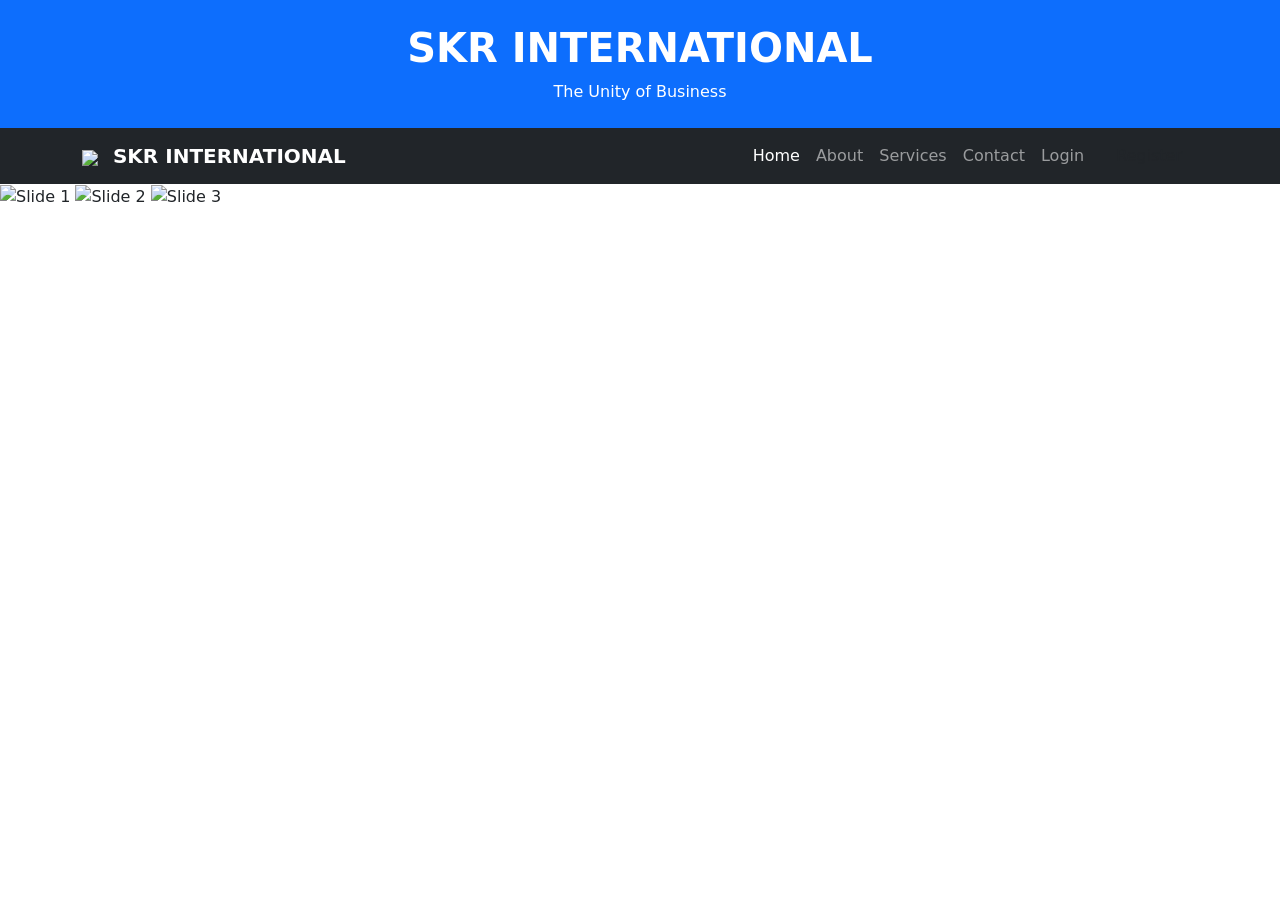
==== index.html @ 0c284d7d "Update index.html" ====
<!DOCTYPE html>
<html lang="en">

<head>
<meta charset="UTF-8">
<meta name="viewport" content="width=device-width, initial-scale=1.0">

<title>SKR INTERNATIONAL | The Unity of Business</title>

<link rel="stylesheet" href="style.css">

<link href="https://cdn.jsdelivr.net/npm/bootstrap@5.3.7/dist/css/bootstrap.min.css" rel="stylesheet">
</head>

<body>

<!-- Header -->
<header class="bg-primary text-white text-center py-4">
<div class="container">
<h1 class="fw-bold">SKR INTERNATIONAL</h1>
<p class="mb-0">The Unity of Business</p>
</div>
</header>

<!-- Navbar -->
<nav class="navbar navbar-expand-lg navbar-dark bg-dark sticky-top">
<div class="container">

<a class="navbar-brand fw-bold" href="index.html">
<img src="images/logo.png" width="45" class="me-2">
SKR INTERNATIONAL
</a>

<button class="navbar-toggler" type="button" data-bs-toggle="collapse" data-bs-target="#navbarMenu">
<span class="navbar-toggler-icon"></span>
</button>

<div class="collapse navbar-collapse" id="navbarMenu">

<ul class="navbar-nav ms-auto">

<li class="nav-item">
<a class="nav-link active" href="index.html">Home</a>
</li>

<li class="nav-item">
<a class="nav-link" href="about.html">About</a>
</li>

<li class="nav-item">
<a class="nav-link" href="services.html">Services</a>
</li>

<li class="nav-item">
<a class="nav-link" href="contact.html">Contact</a>
</li>

<li class="nav-item">
<a class="nav-link" href="login.html">Login</a>
</li>

<li class="nav-item">
<a class="nav-link btn btn-warning text-dark ms-2 px-3" href="register.html">
Register
</a>
</li>

</ul>

</div>
</div>
</nav>

<!-- Slider -->
<section class="slider">

<img src="images/slide1.jpg" class="slide active" alt="Slide 1">

<img src="images/slide2.jpg" class="slide" alt="Slide 2">

<img src="images/slide3.jpg" class="slide" alt="Slide 3">

</section>

<!-- Hero -->
<section class="hero">

<div class="container text-center text-white">

<h1 class="display-4 fw-bold">
Welcome to SKR INTERNATIONAL
</h1>

<p class="lead mt-3">
Building Trust • Creating Opportunities • Connecting Businesses Worldwide
</p>

<div
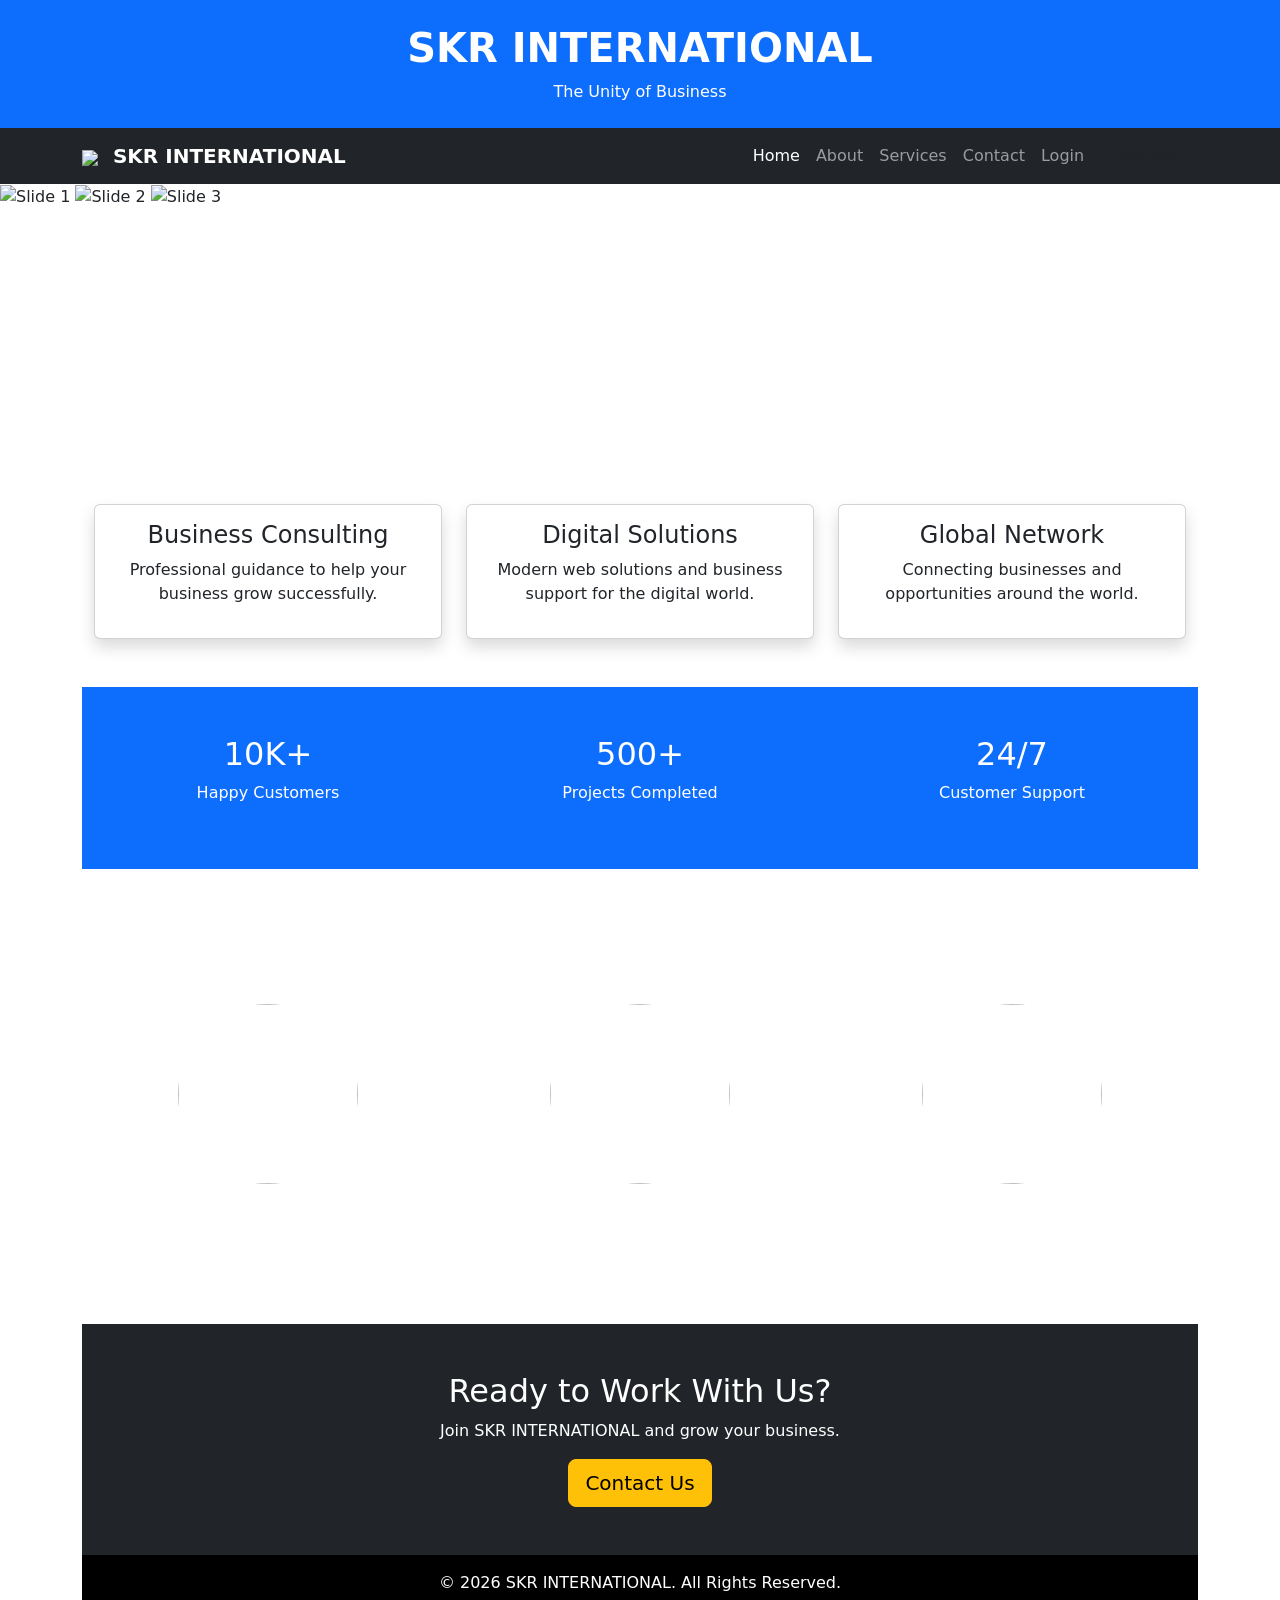
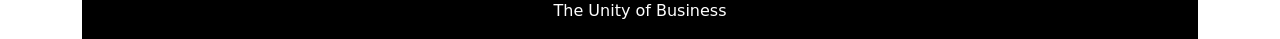
==== commit 6afab975: "Update index.html" ====
--- a/index.html
+++ b/index.html
@@ -96,3 +96,139 @@
 </p>
 
 <div
+<!-- Services -->
+<section class="container py-5">
+
+<div class="text-center mb-5">
+<h2 class="fw-bold">Our Services</h2>
+<p>Professional solutions for individuals and businesses.</p>
+</div>
+
+<div class="row g-4">
+
+<div class="col-md-4">
+<div class="card shadow h-100">
+<div class="card-body text-center">
+<h4>Business Consulting</h4>
+<p>Professional guidance to help your business grow successfully.</p>
+</div>
+</div>
+</div>
+
+<div class="col-md-4">
+<div class="card shadow h-100">
+<div class="card-body text-center">
+<h4>Digital Solutions</h4>
+<p>Modern web solutions and business support for the digital world.</p>
+</div>
+</div>
+</div>
+
+<div class="col-md-4">
+<div class="card shadow h-100">
+<div class="card-body text-center">
+<h4>Global Network</h4>
+<p>Connecting businesses and opportunities around the world.</p>
+</div>
+</div>
+</div>
+
+</div>
+
+</section>
+
+<!-- Statistics -->
+<section class="bg-primary text-white py-5">
+
+<div class="container">
+
+<div class="row text-center">
+
+<div class="col-md-4">
+<h2>10K+</h2>
+<p>Happy Customers</p>
+</div>
+
+<div class="col-md-4">
+<h2>500+</h2>
+<p>Projects Completed</p>
+</div>
+
+<div class="col-md-4">
+<h2>24/7</h2>
+<p>Customer Support</p>
+</div>
+
+</div>
+
+</div>
+
+</section>
+
+<!-- Team -->
+<section class="container py-5">
+
+<div class="text-center mb-5">
+<h2 class="fw-bold">Our Team</h2>
+</div>
+
+<div class="row g-4">
+
+<div class="col-md-4 text-center">
+<img src="images/team1.jpg" class="img-fluid rounded-circle mb-3" style="width:180px;height:180px;object-fit:cover;">
+<h4>Team Member 1</h4>
+<p>Management</p>
+</div>
+
+<div class="col-md-4 text-center">
+<img src="images/team2.jpg" class="img-fluid rounded-circle mb-3" style="width:180px;height:180px;object-fit:cover;">
+<h4>Team Member 2</h4>
+<p>Marketing</p>
+</div>
+
+<div class="col-md-4 text-center">
+<img src="images/team3.jpg" class="img-fluid rounded-circle mb-3" style="width:180px;height:180px;object-fit:cover;">
+<h4>Team Member 3</h4>
+<p>Support</p>
+</div>
+
+</div>
+
+</section>
+
+<!-- Contact CTA -->
+<section class="bg-dark text-white text-center py-5">
+
+<div class="container">
+
+<h2>Ready to Work With Us?</h2>
+
+<p>Join SKR INTERNATIONAL and grow your business.</p>
+
+<a href="contact.html" class="btn btn-warning btn-lg">
+Contact Us
+</a>
+
+</div>
+
+</section>
+
+<!-- Footer -->
+<footer class="bg-black text-white text-center py-3">
+
+<p class="mb-1">
+© 2026 SKR INTERNATIONAL. All Rights Reserved.
+</p>
+
+<p class="mb-0">
+The Unity of Business
+</p>
+
+</footer>
+
+<script src="https://cdn.jsdelivr.net/npm/bootstrap@5.3.7/dist/js/bootstrap.bundle.min.js"></script>
+
+<script src="script.js"></script>
+
+</body>
+</html>
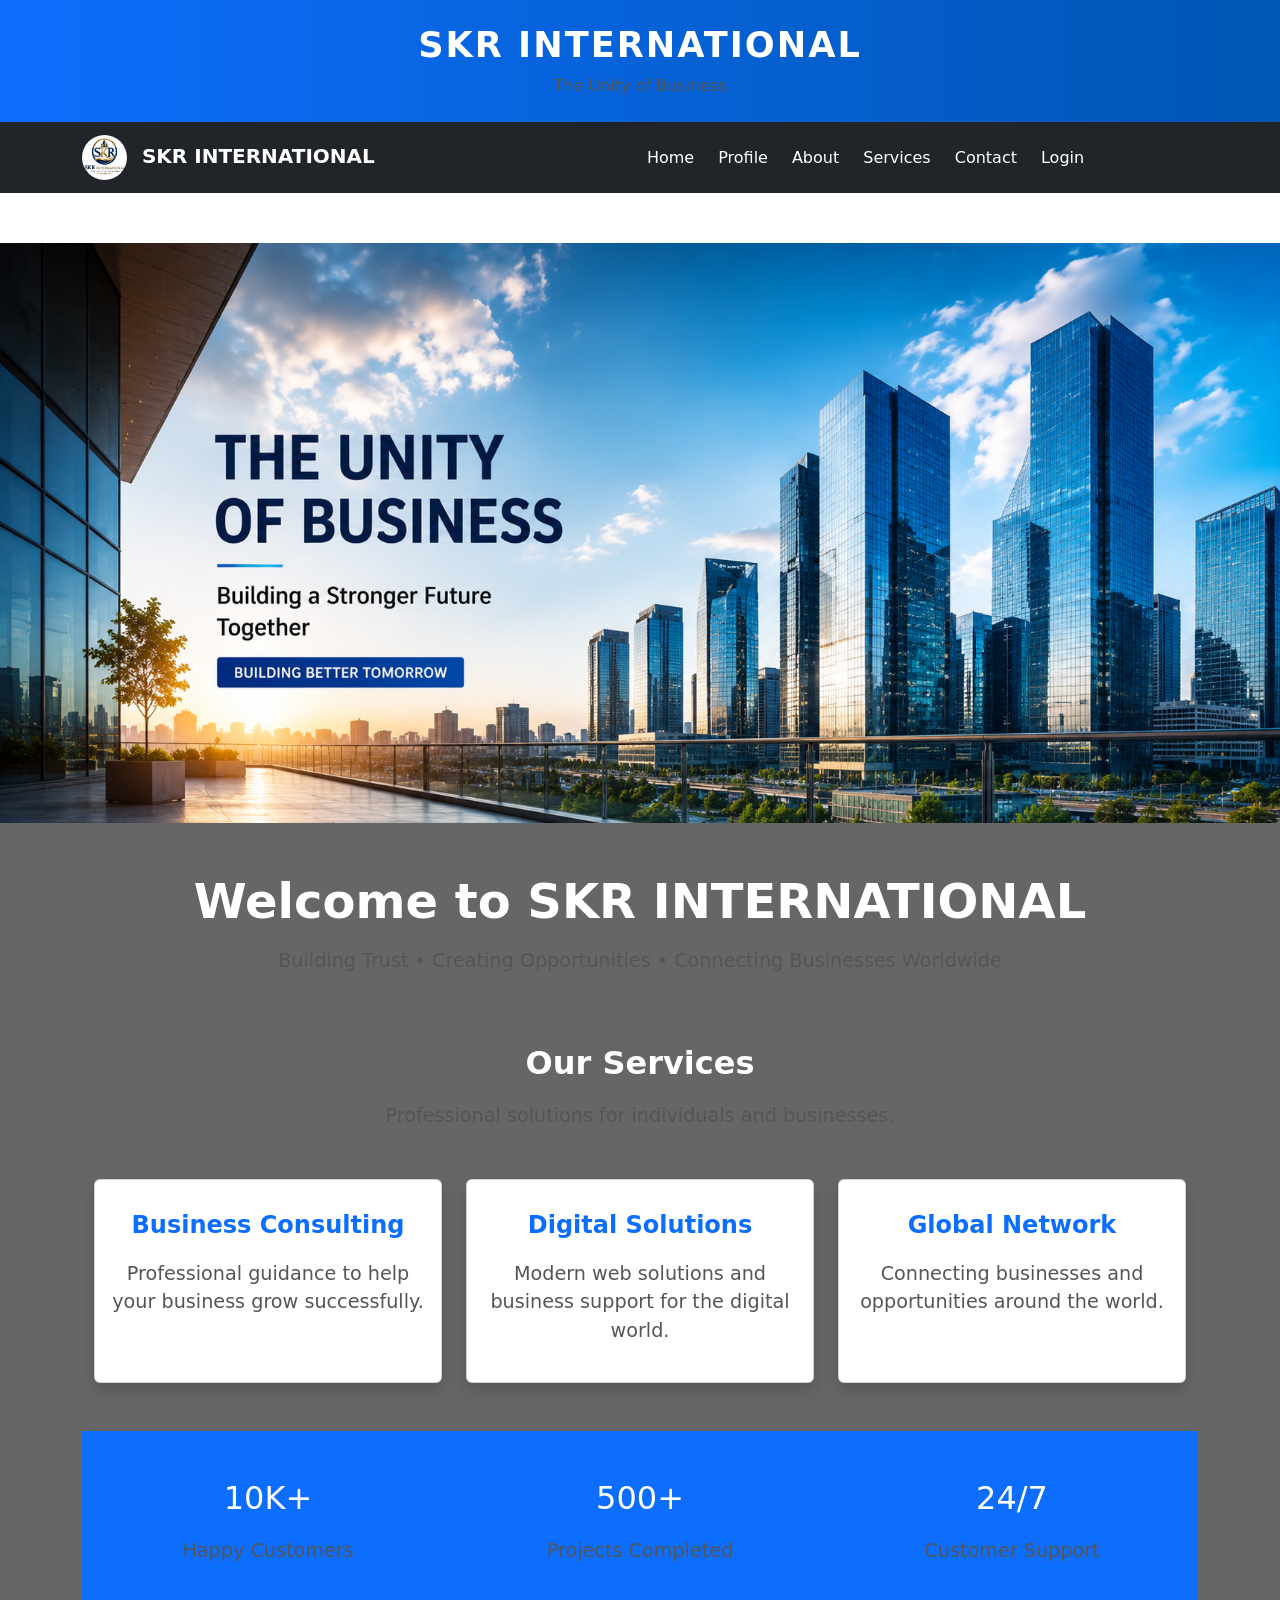
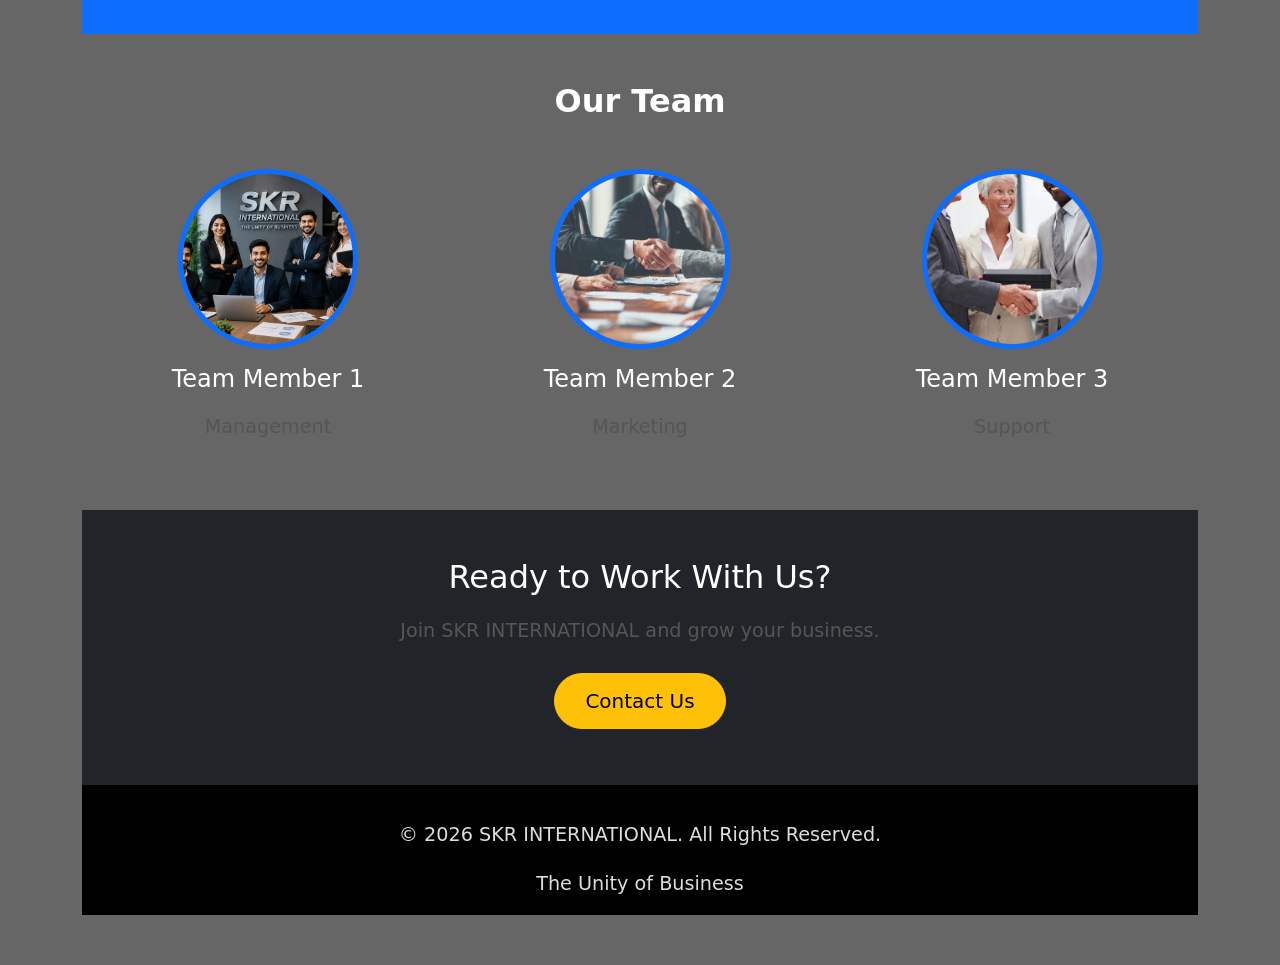
==== commit c1be3d43: "Add Profile link to navigation menu" ====
--- a/index.html
+++ b/index.html
@@ -42,7 +42,8 @@
 <li class="nav-item">
 <a class="nav-link active" href="index.html">Home</a>
 </li>
-
+<li class="nav-item">
+  <a class="nav-link" href="profile.html">Profile</a>
 <li class="nav-item">
 <a class="nav-link" href="about.html">About</a>
 </li>
--- a/style.css
+++ b/style.css
@@ -0,0 +1,380 @@
+/* ==========================================
+   SKR INTERNATIONAL V4
+   style.css - Part 1
+========================================== */
+
+*{
+    margin:0;
+    padding:0;
+    box-sizing:border-box;
+}
+
+html{
+    scroll-behavior:smooth;
+}
+
+body{
+    font-family:Arial, Helvetica, sans-serif;
+    background:#f8f9fa;
+    color:#333;
+    line-height:1.6;
+}
+
+/* Header */
+
+header{
+    background:linear-gradient(90deg,#0d6efd,#0056b3);
+}
+
+header h1{
+    font-size:2.2rem;
+    font-weight:700;
+    letter-spacing:2px;
+}
+
+header p{
+    font-size:1rem;
+    margin-top:8px;
+}
+
+/* Navbar */
+
+.navbar{
+    box-shadow:0 2px 10px rgba(0,0,0,.15);
+}
+
+.navbar-brand{
+    font-weight:bold;
+    font-size:1.2rem;
+}
+
+.navbar-brand img{
+    border-radius:50%;
+}
+
+.nav-link{
+    color:#fff !important;
+    margin-left:8px;
+    transition:.3s;
+}
+
+.nav-link:hover{
+    color:#ffc107 !important;
+}
+
+/* Hero */
+
+.hero{
+    min-height:420px;
+    display:flex;
+    align-items:center;
+    justify-content:center;
+    text-align:center;
+    background:
+    linear-gradient(rgba(0,0,0,.60),rgba(0,0,0,.60)),
+    url("images/banner.jpg") center/cover no-repeat;
+}
+
+.hero h1{
+    font-size:3rem;
+    font-weight:700;
+}
+
+.hero p{
+    font-size:1.2rem;
+    margin:20px 0;
+}
+
+.hero .btn{
+    margin:8px;
+    padding:12px 30px;
+    border-radius:50px;
+}
+
+/* Slider */
+
+.slider{
+    width:100%;
+    height:70vh;
+    position:relative;
+    overflow:hidden;
+}
+
+.slide{
+    width:100%;
+    height:70vh;
+    object-fit:cover;
+    display:none;
+}
+
+.slide.active{
+    display:block;
+    animation:fade 1s;
+}
+
+@keyframes fade{
+    from{opacity:.4;}
+    to{opacity:1;}
+}
+
+/* Section */
+
+section{
+    padding-top:50px;
+    padding-bottom:50px;
+}
+
+h2{
+    font-weight:700;
+    margin-bottom:20px;
+}
+
+p{
+    color:#555;
+}
+/* ==========================================
+   SKR INTERNATIONAL V4
+   style.css - Part 2
+========================================== */
+
+/* Cards */
+
+.card{
+    border:none;
+    border-radius:15px;
+    transition:0.3s ease;
+}
+
+.card:hover{
+    transform:translateY(-8px);
+    box-shadow:0 12px 30px rgba(0,0,0,0.15);
+}
+
+.card-body{
+    padding:30px;
+}
+
+.card h4{
+    color:#0d6efd;
+    font-weight:700;
+    margin-top:15px;
+}
+
+/* Buttons */
+
+.btn{
+    border-radius:50px;
+    padding:10px 25px;
+    transition:0.3s ease;
+}
+
+.btn-primary:hover,
+.btn-warning:hover,
+.btn-success:hover{
+    transform:scale(1.05);
+}
+
+/* Forms */
+
+form{
+    background:#fff;
+}
+
+.form-control{
+    border-radius:10px;
+    padding:12px;
+}
+
+.form-control:focus{
+    border-color:#0d6efd;
+    box-shadow:0 0 8px rgba(13,110,253,.25);
+}
+
+/* Team Images */
+
+.rounded-circle{
+    border:5px solid #0d6efd;
+    transition:0.3s;
+}
+
+.rounded-circle:hover{
+    transform:scale(1.05);
+}
+
+/* Footer */
+
+footer{
+    background:#111;
+    color:#fff;
+}
+
+footer p{
+    color:#ddd;
+    margin-bottom:5px;
+}
+
+footer a{
+    color:#ffc107;
+    text-decoration:none;
+}
+
+footer a:hover{
+    text-decoration:underline;
+}
+
+/* Contact Map */
+
+.ratio iframe{
+    border-radius:15px;
+}
+
+/* Utility */
+
+.shadow{
+    box-shadow:0 10px 25px rgba(0,0,0,.12)!important;
+}
+/* ==========================================
+   SKR INTERNATIONAL V4
+   style.css - Part 3
+========================================== */
+
+/* Smooth Animations */
+
+.fade-up{
+    animation:fadeUp 0.8s ease;
+}
+
+@keyframes fadeUp{
+    from{
+        opacity:0;
+        transform:translateY(30px);
+    }
+    to{
+        opacity:1;
+        transform:translateY(0);
+    }
+}
+
+img{
+    max-width:100%;
+    height:auto;
+    transition:0.3s ease;
+}
+
+img:hover{
+    transform:scale(1.02);
+}
+
+/* Mobile Responsive */
+
+@media (max-width:992px){
+
+.navbar-brand{
+    font-size:1rem;
+}
+
+.hero{
+    min-height:350px;
+}
+
+.hero h1{
+    font-size:2.2rem;
+}
+
+.hero p{
+    font-size:1rem;
+}
+
+.slider,
+.slide{
+    height:50vh;
+}
+
+.card{
+    margin-bottom:20px;
+}
+
+}
+
+@media (max-width:768px){
+
+header h1{
+    font-size:1.7rem;
+}
+
+header p{
+    font-size:0.9rem;
+}
+
+.hero{
+    min-height:300px;
+    padding:40px 15px;
+}
+
+.hero h1{
+    font-size:1.8rem;
+}
+
+.hero p{
+    font-size:0.95rem;
+}
+
+.hero .btn{
+    display:block;
+    width:100%;
+    margin:10px 0;
+}
+
+.slider,
+.slide{
+    height:35vh;
+}
+
+.navbar-nav{
+    text-align:center;
+}
+
+.card{
+    margin-bottom:20px;
+}
+
+section{
+    padding-top:40px;
+    padding-bottom:40px;
+}
+
+}
+
+@media (max-width:576px){
+
+header h1{
+    font-size:1.5rem;
+}
+
+.hero h1{
+    font-size:1.5rem;
+}
+
+.hero p{
+    font-size:0.9rem;
+}
+
+.slider,
+.slide{
+    height:28vh;
+}
+
+.btn{
+    width:100%;
+}
+
+.card-body{
+    padding:20px;
+}
+
+footer{
+    font-size:14px;
+}
+
+}
+/* End of style.css */
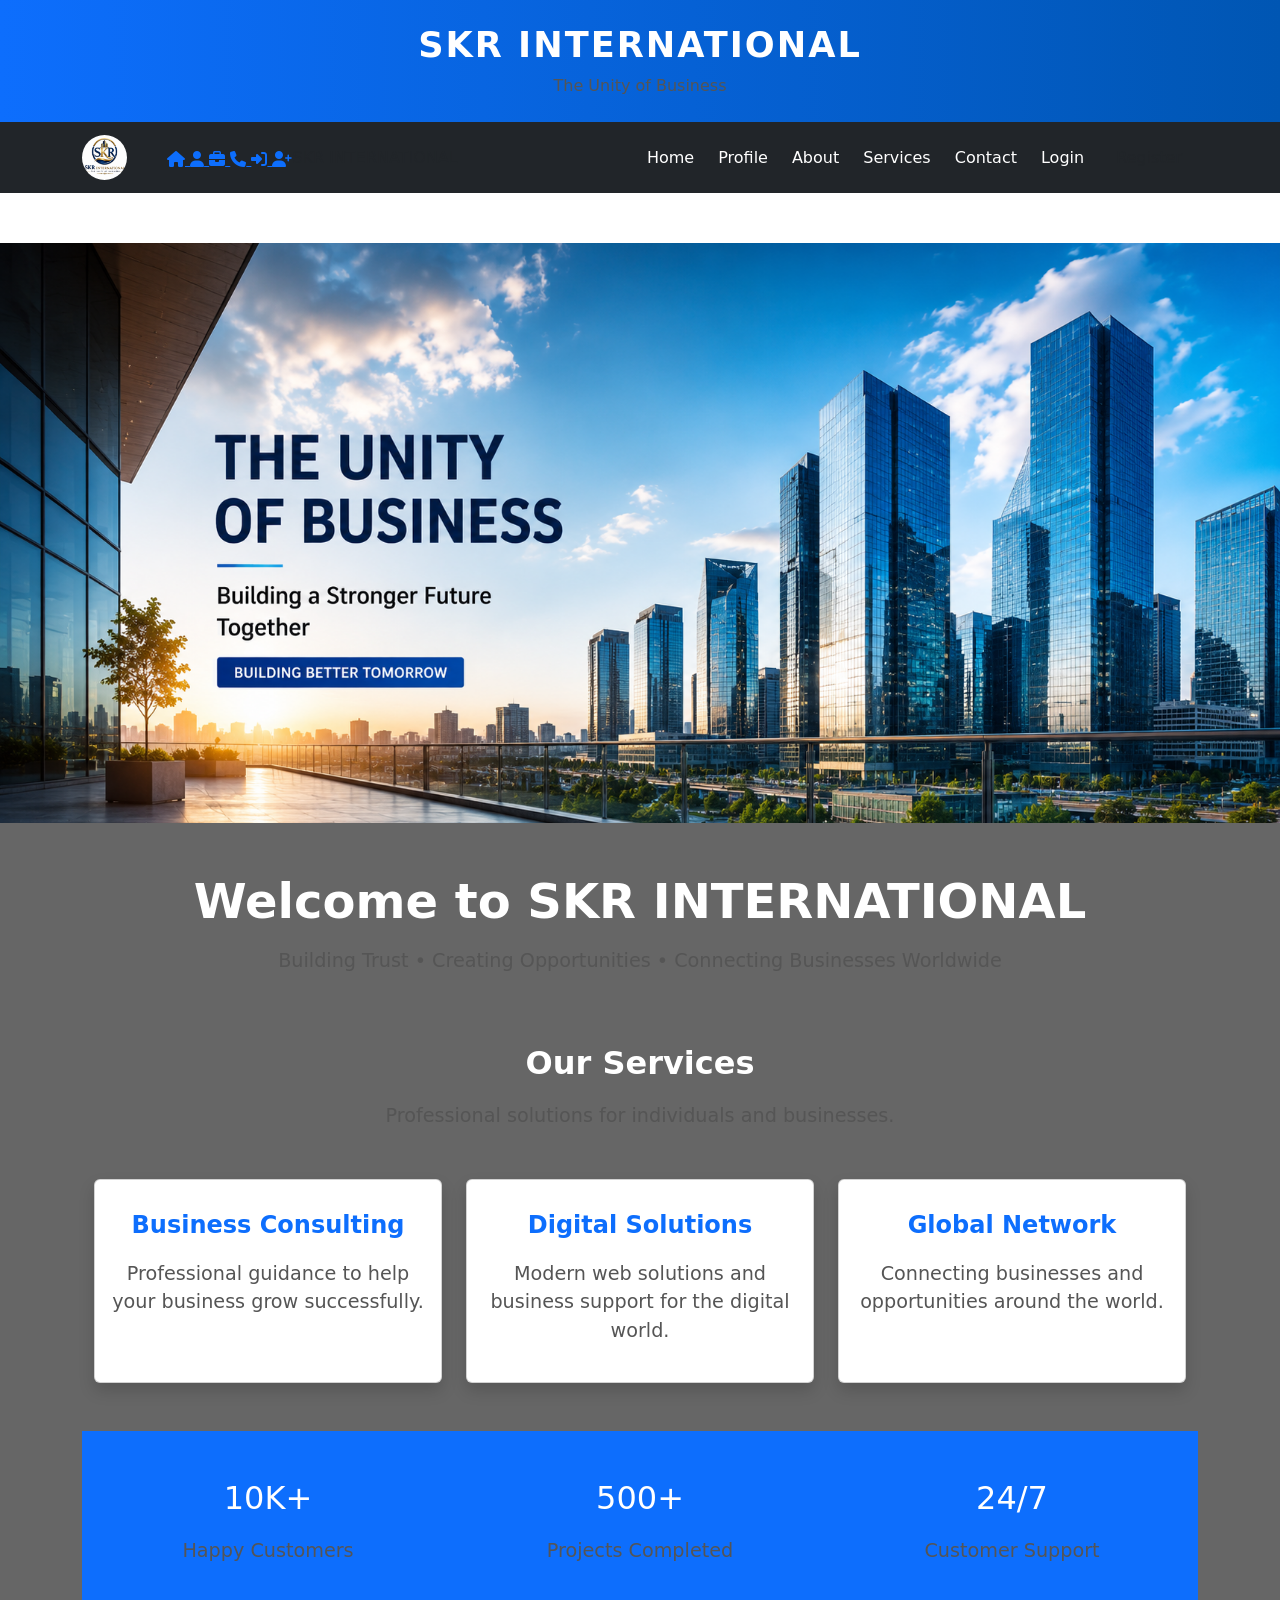
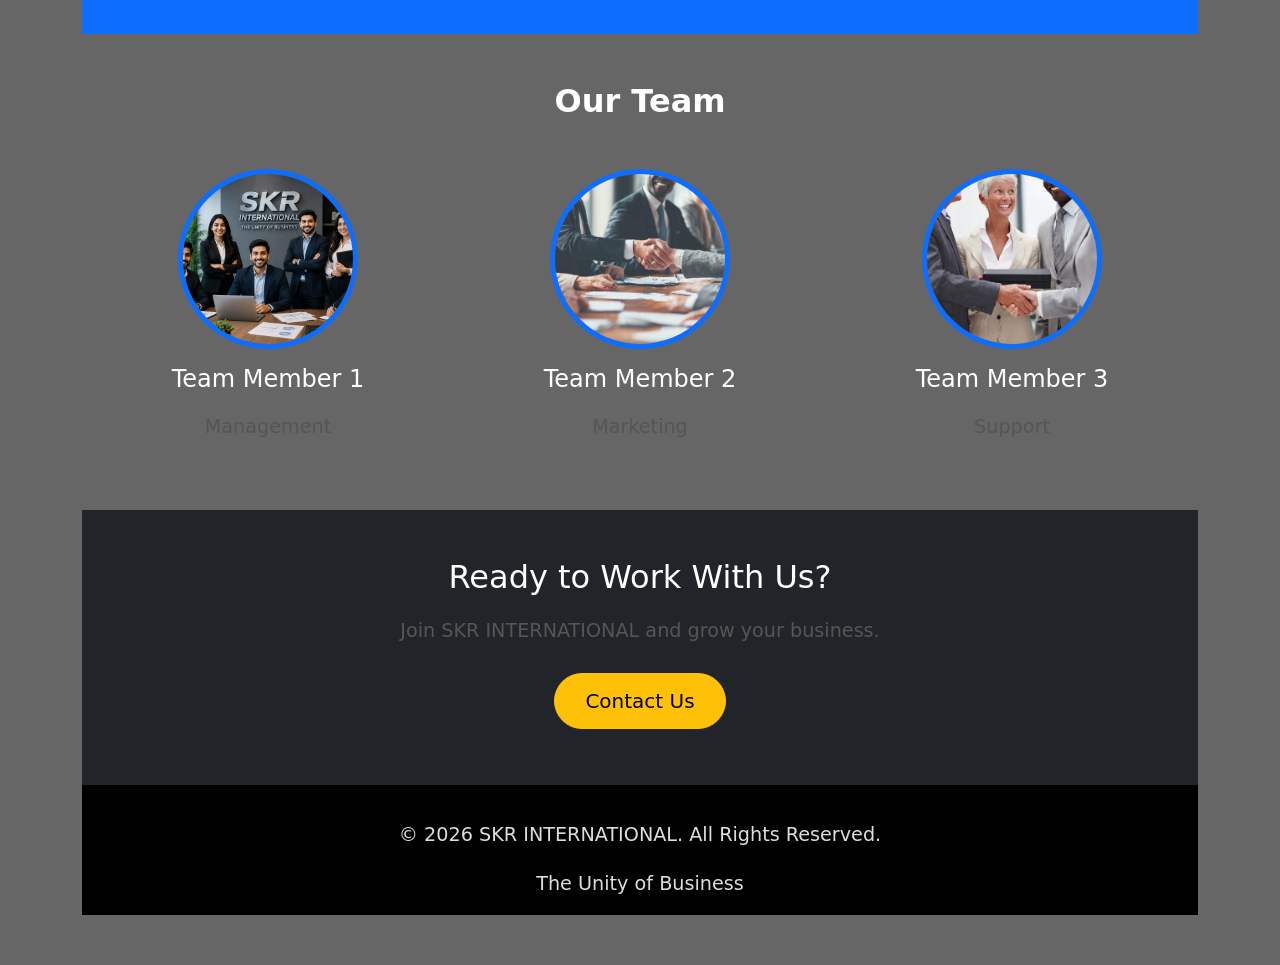
==== commit b28ab626: "Enhance navigation with Font Awesome icons Added navigation icons for Home, About, Services, Contact" ====
--- a/index.html
+++ b/index.html
@@ -6,7 +6,7 @@
 <meta name="viewport" content="width=device-width, initial-scale=1.0">
 
 <title>SKR INTERNATIONAL | The Unity of Business</title>
-
+<link rel="stylesheet" href="https://cdnjs.cloudflare.com/ajax/libs/font-awesome/6.5.2/css/all.min.css">
 <link rel="stylesheet" href="style.css">
 
 <link href="https://cdn.jsdelivr.net/npm/bootstrap@5.3.7/dist/css/bootstrap.min.css" rel="stylesheet">
@@ -28,6 +28,31 @@
 
 <a class="navbar-brand fw-bold" href="index.html">
 <img src="images/logo.png" width="45" class="me-2">
+  <nav class="icon-nav">
+    <a href="index.html" title="Home">
+        <i class="fas fa-house"></i>
+    </a>
+
+    <a href="about.html" title="About">
+        <i class="fas fa-user"></i>
+    </a>
+
+    <a href="services.html" title="Services">
+        <i class="fas fa-briefcase"></i>
+    </a>
+
+    <a href="contact.html" title="Contact">
+        <i class="fas fa-phone"></i>
+    </a>
+
+    <a href="login.html" title="Login">
+        <i class="fas fa-right-to-bracket"></i>
+    </a>
+
+    <a href="register.html" title="Register">
+        <i class="fas fa-user-plus"></i>
+    </a>
+  </nav>
 SKR INTERNATIONAL
 </a>
 
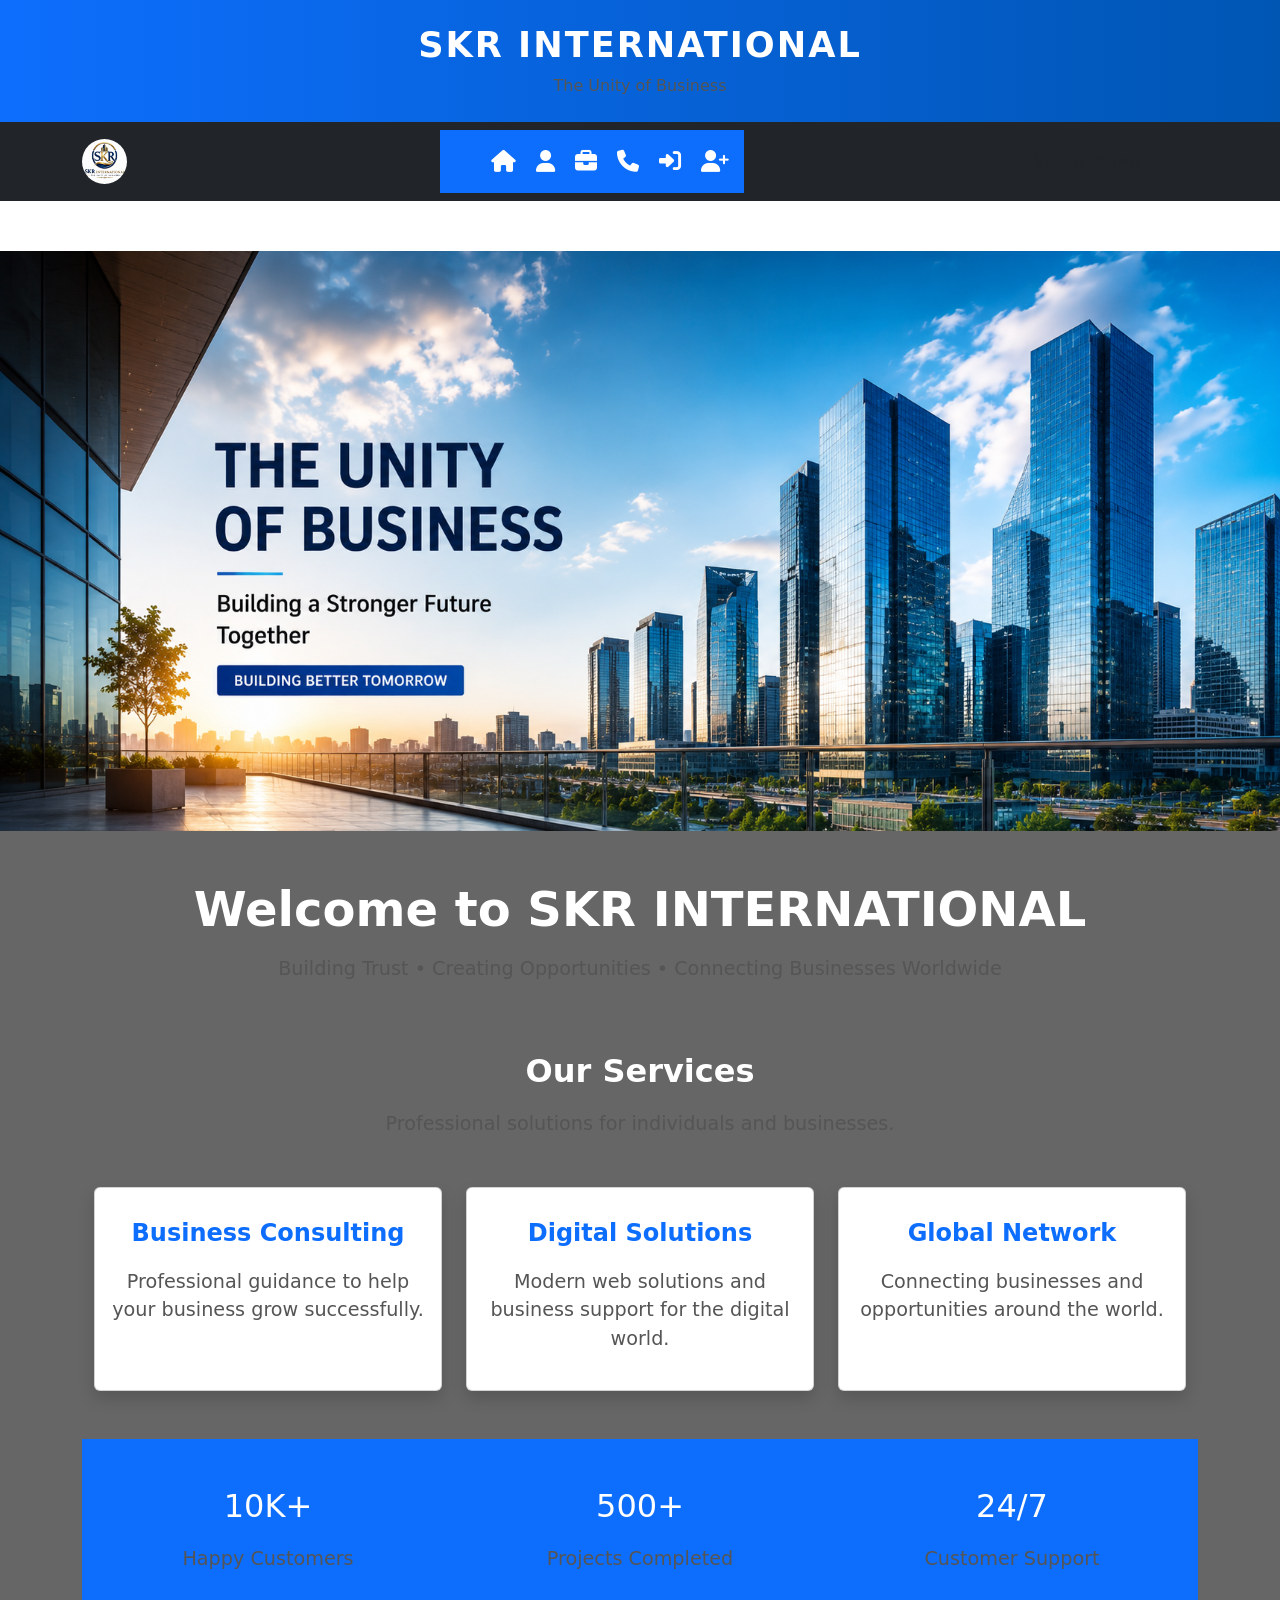
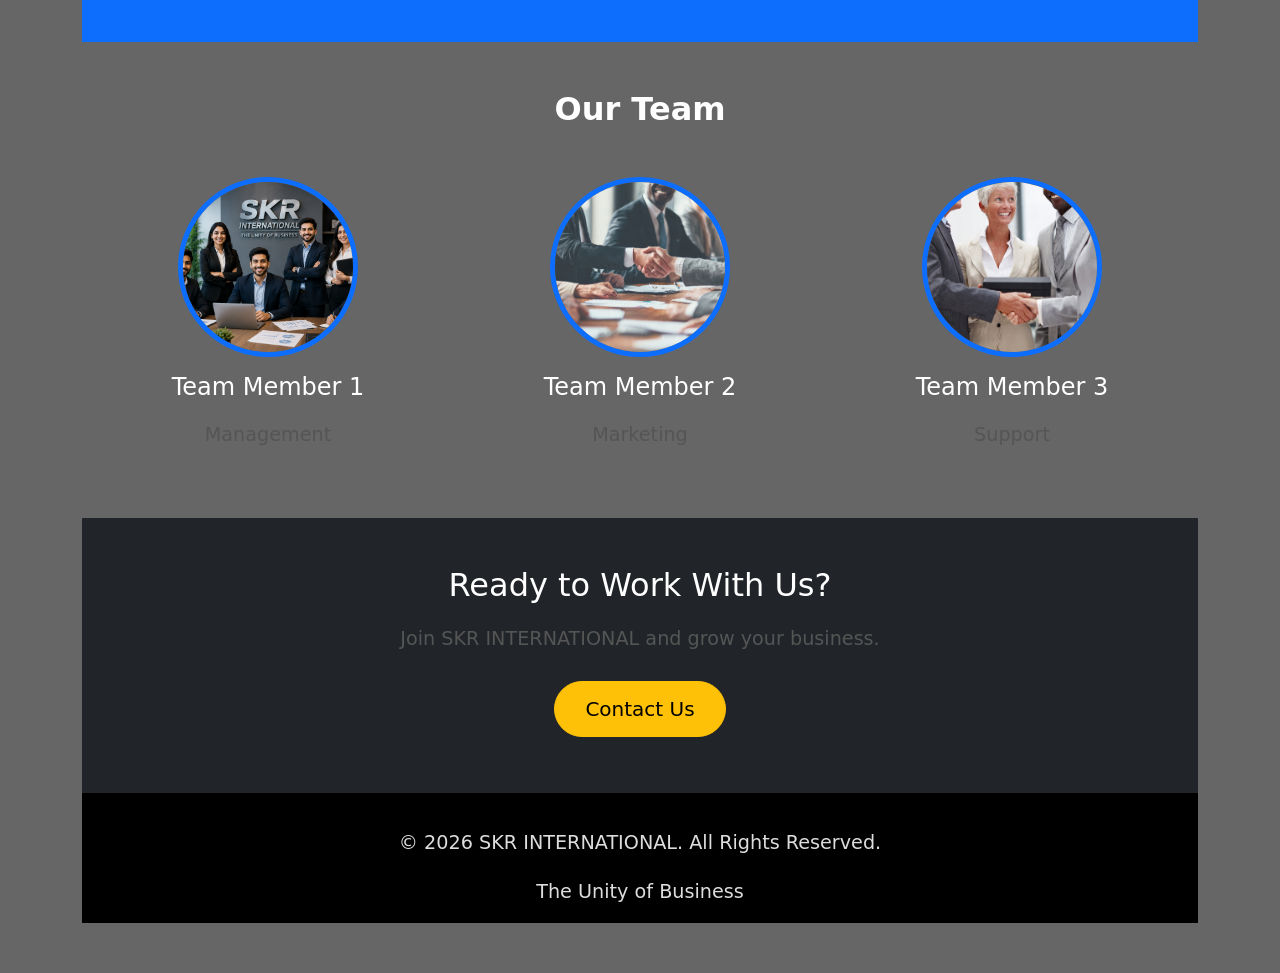
==== commit 38c50c67: "Remove navbar items from index.html Removed the navbar items from the index.html file." ====
--- a/index.html
+++ b/index.html
@@ -60,36 +60,6 @@
 <span class="navbar-toggler-icon"></span>
 </button>
 
-<div class="collapse navbar-collapse" id="navbarMenu">
-
-<ul class="navbar-nav ms-auto">
-
-<li class="nav-item">
-<a class="nav-link active" href="index.html">Home</a>
-</li>
-<li class="nav-item">
-  <a class="nav-link" href="profile.html">Profile</a>
-<li class="nav-item">
-<a class="nav-link" href="about.html">About</a>
-</li>
-
-<li class="nav-item">
-<a class="nav-link" href="services.html">Services</a>
-</li>
-
-<li class="nav-item">
-<a class="nav-link" href="contact.html">Contact</a>
-</li>
-
-<li class="nav-item">
-<a class="nav-link" href="login.html">Login</a>
-</li>
-
-<li class="nav-item">
-<a class="nav-link btn btn-warning text-dark ms-2 px-3" href="register.html">
-Register
-</a>
-</li>
 
 </ul>
 
--- a/style.css
+++ b/style.css
@@ -307,7 +307,7 @@
 }
 
 .hero{
-    min-height:300px;
+    min-height:200px;
     padding:40px 15px;
 }
 
@@ -377,4 +377,24 @@
 }
 
 }
+.icon-nav{
+    display:flex;
+    justify-content:left;
+    align-items:left;
+    gap:20px;
+    padding:15px;
+    background:#0d6efd;
+}
+
+.icon-nav a{
+    color:white;
+    font-size:22px;
+    text-decoration:none;
+    transition:0.3s;
+}
+
+.icon-nav a:hover{
+    color:#ffd700;
+    transform:scale(1.2);
+}
 /* End of style.css */
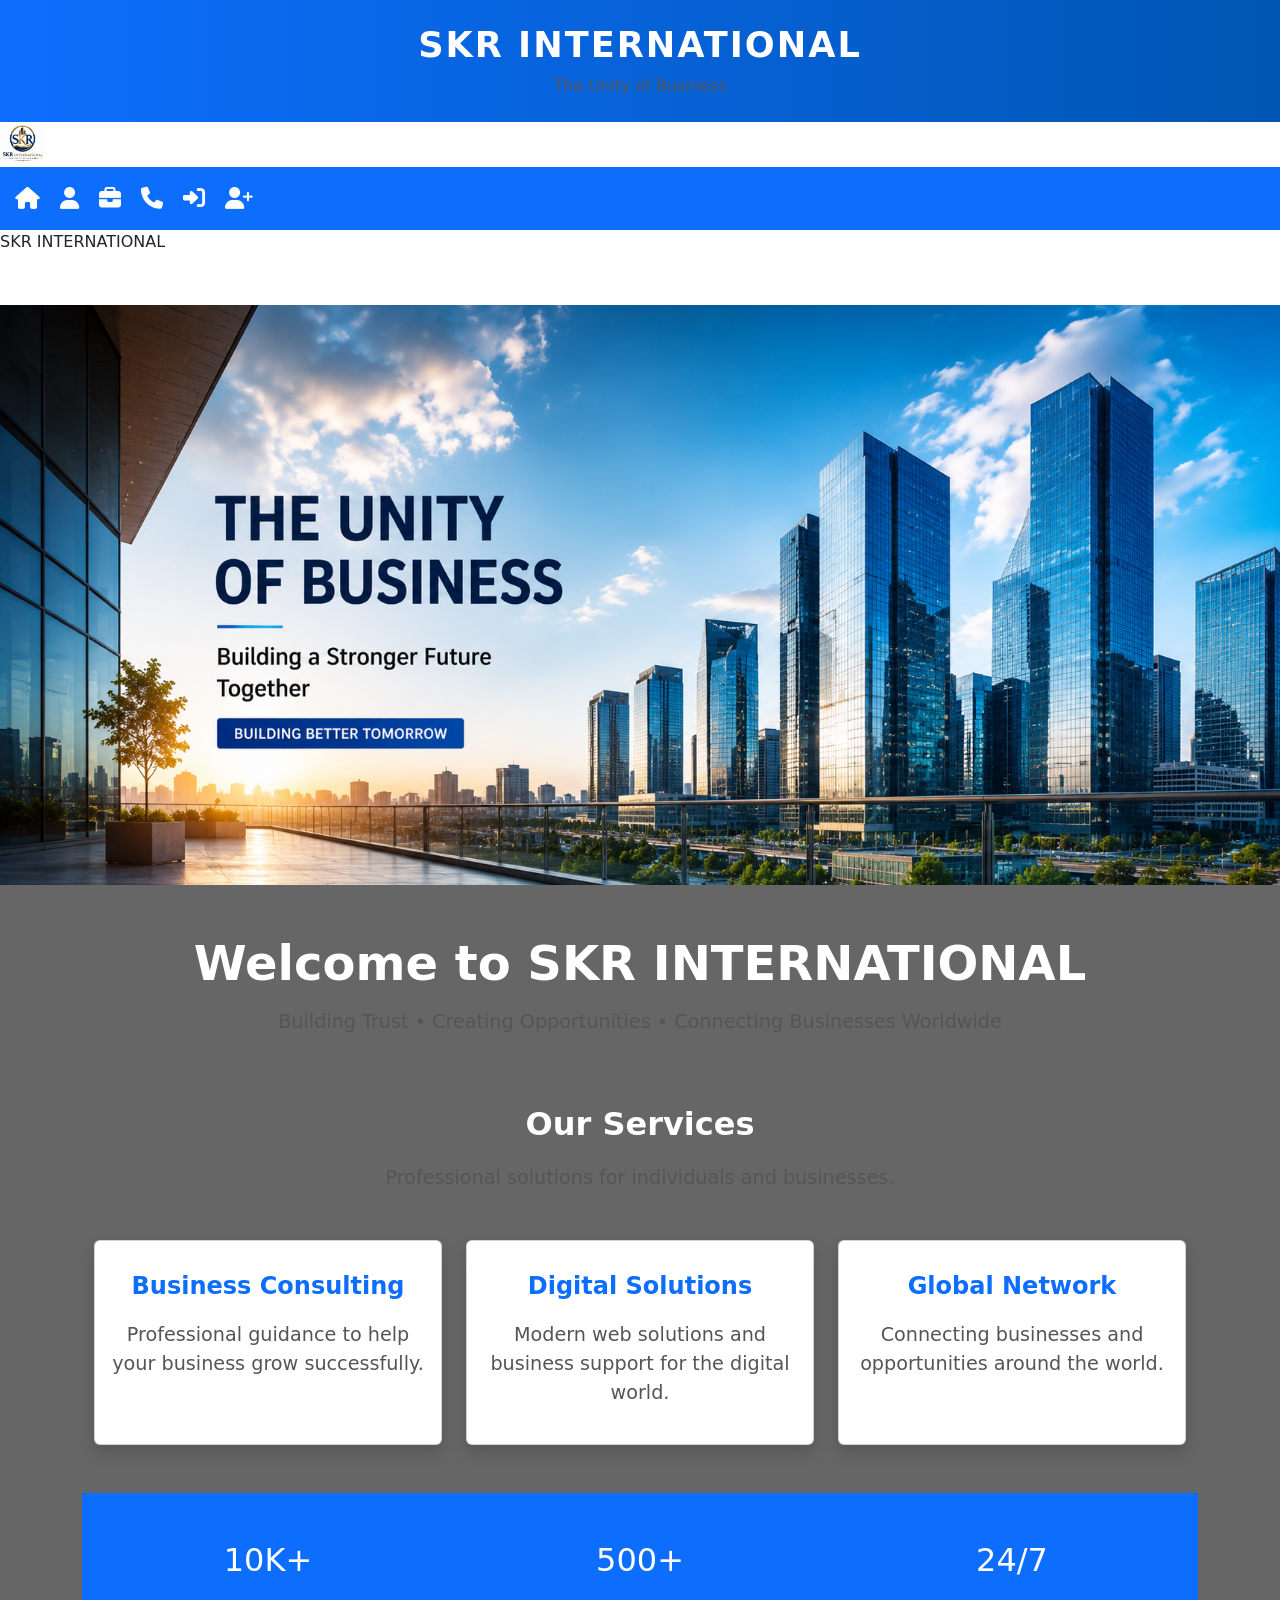
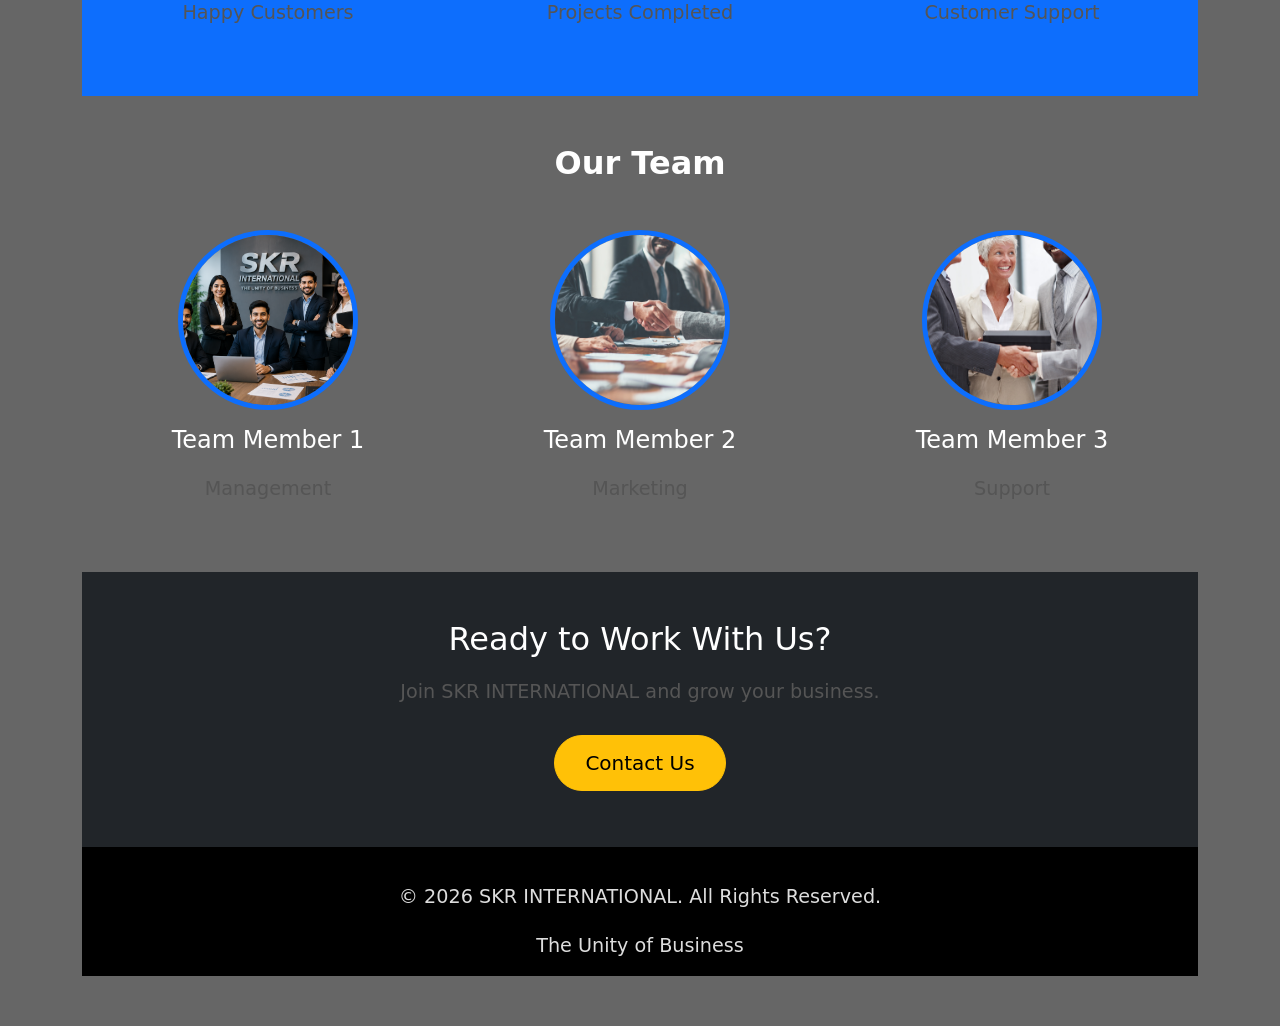
==== commit 9125a9b7: "Remove navbar section from index.html" ====
--- a/index.html
+++ b/index.html
@@ -23,10 +23,7 @@
 </header>
 
 <!-- Navbar -->
-<nav class="navbar navbar-expand-lg navbar-dark bg-dark sticky-top">
-<div class="container">
-
-<a class="navbar-brand fw-bold" href="index.html">
+
 <img src="images/logo.png" width="45" class="me-2">
   <nav class="icon-nav">
     <a href="index.html" title="Home">
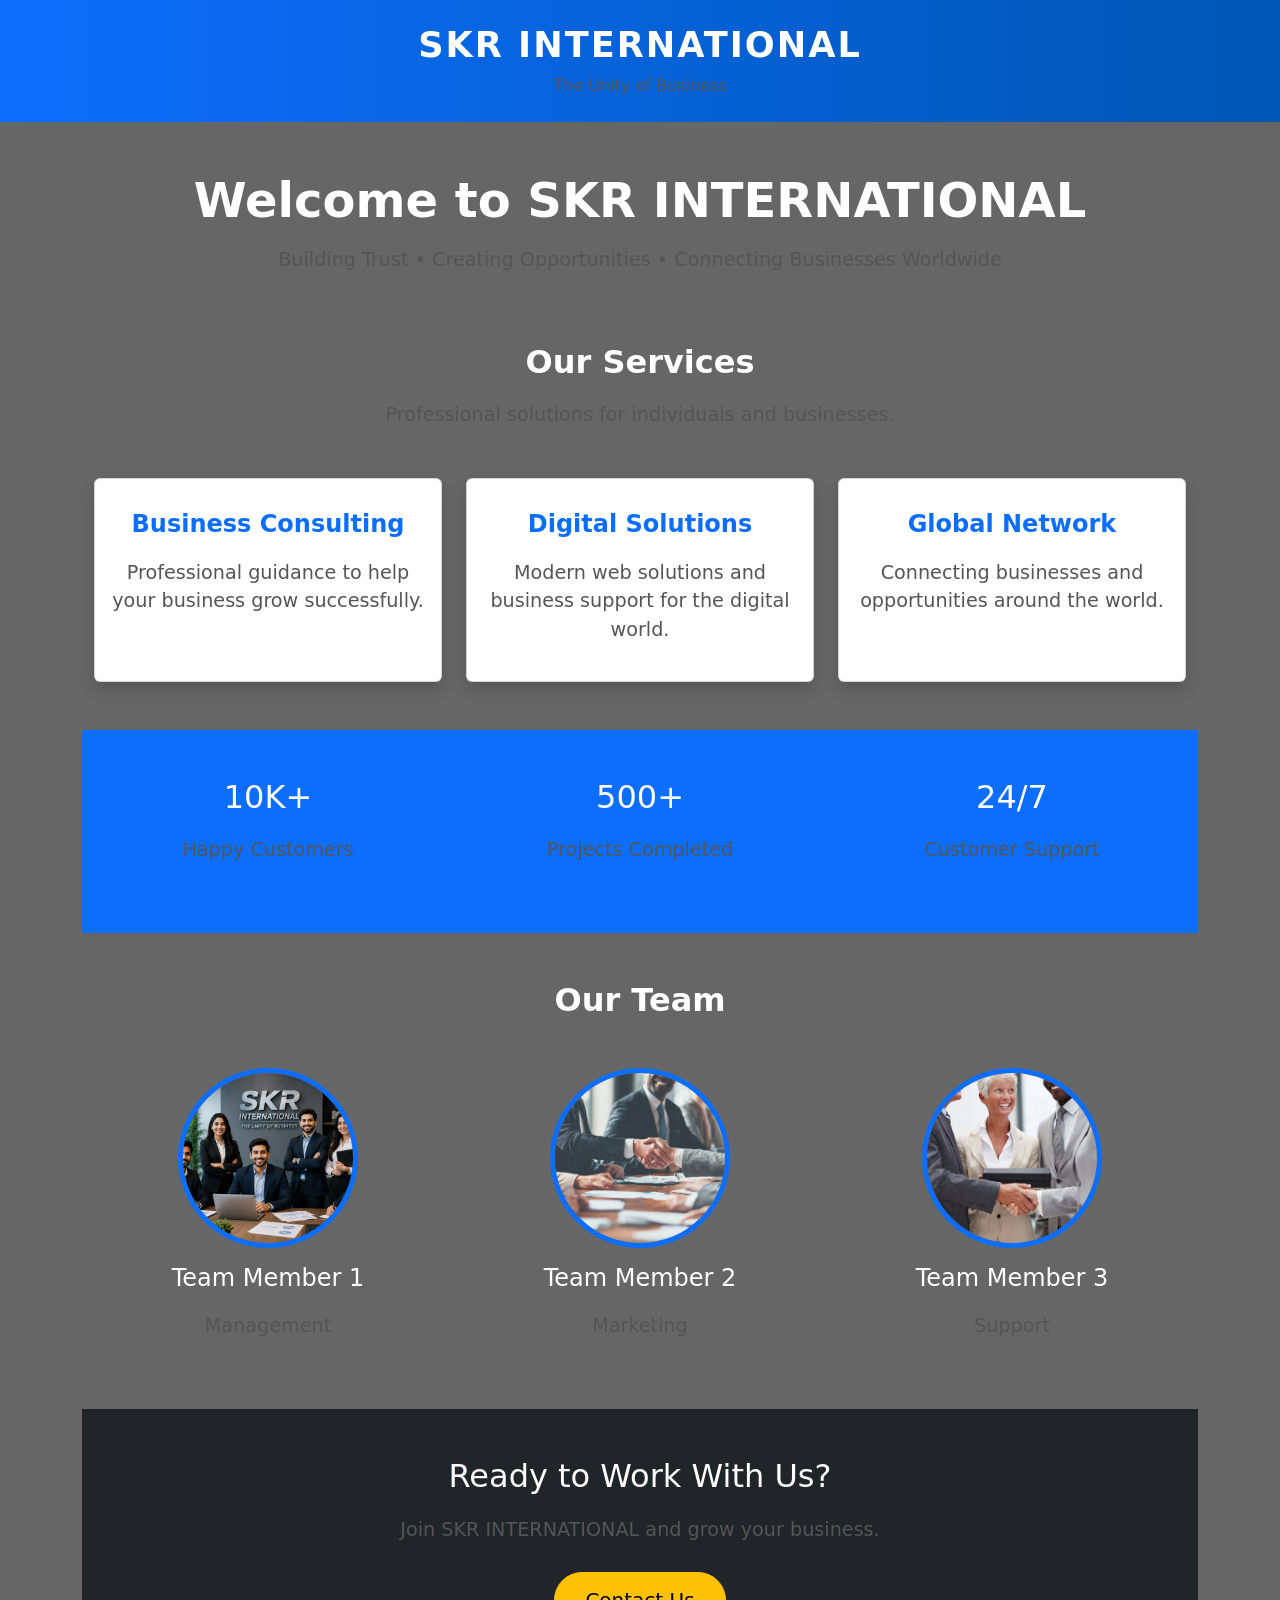
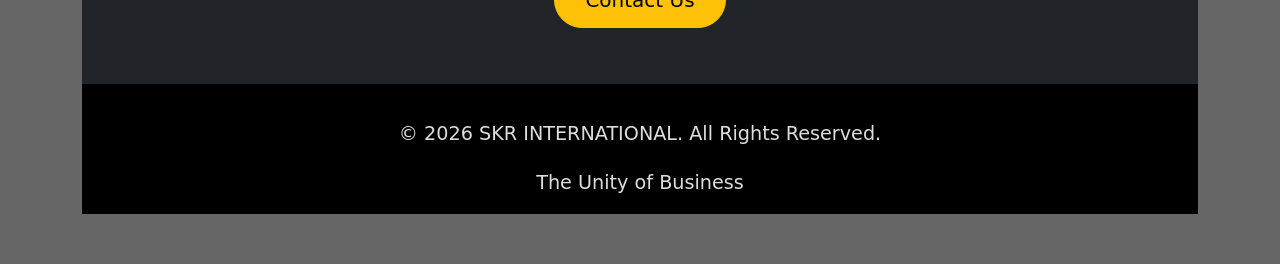
==== commit 9907d2eb: "Remove navbar and slider sections from index.html Removed the navigation bar and slider section from" ====
--- a/index.html
+++ b/index.html
@@ -22,58 +22,7 @@
 </div>
 </header>
 
-<!-- Navbar -->
 
-<img src="images/logo.png" width="45" class="me-2">
-  <nav class="icon-nav">
-    <a href="index.html" title="Home">
-        <i class="fas fa-house"></i>
-    </a>
-
-    <a href="about.html" title="About">
-        <i class="fas fa-user"></i>
-    </a>
-
-    <a href="services.html" title="Services">
-        <i class="fas fa-briefcase"></i>
-    </a>
-
-    <a href="contact.html" title="Contact">
-        <i class="fas fa-phone"></i>
-    </a>
-
-    <a href="login.html" title="Login">
-        <i class="fas fa-right-to-bracket"></i>
-    </a>
-
-    <a href="register.html" title="Register">
-        <i class="fas fa-user-plus"></i>
-    </a>
-  </nav>
-SKR INTERNATIONAL
-</a>
-
-<button class="navbar-toggler" type="button" data-bs-toggle="collapse" data-bs-target="#navbarMenu">
-<span class="navbar-toggler-icon"></span>
-</button>
-
-
-</ul>
-
-</div>
-</div>
-</nav>
-
-<!-- Slider -->
-<section class="slider">
-
-<img src="images/slide1.jpg" class="slide active" alt="Slide 1">
-
-<img src="images/slide2.jpg" class="slide" alt="Slide 2">
-
-<img src="images/slide3.jpg" class="slide" alt="Slide 3">
-
-</section>
 
 <!-- Hero -->
 <section class="hero">
--- a/style.css
+++ b/style.css
@@ -397,4 +397,20 @@
     color:#ffd700;
     transform:scale(1.2);
 }
+.bottom-nav{
+    position: fixed;
+    bottom: 0;
+    left: 0;
+    width: 100%;
+    display: flex;
+    justify-content: space-around;
+    background: #0d6efd;
+    padding: 12px 0;
+}
+
+.bottom-nav a{
+    color: white;
+    font-size: 24px;
+    text-decoration: none;
+}
 /* End of style.css */
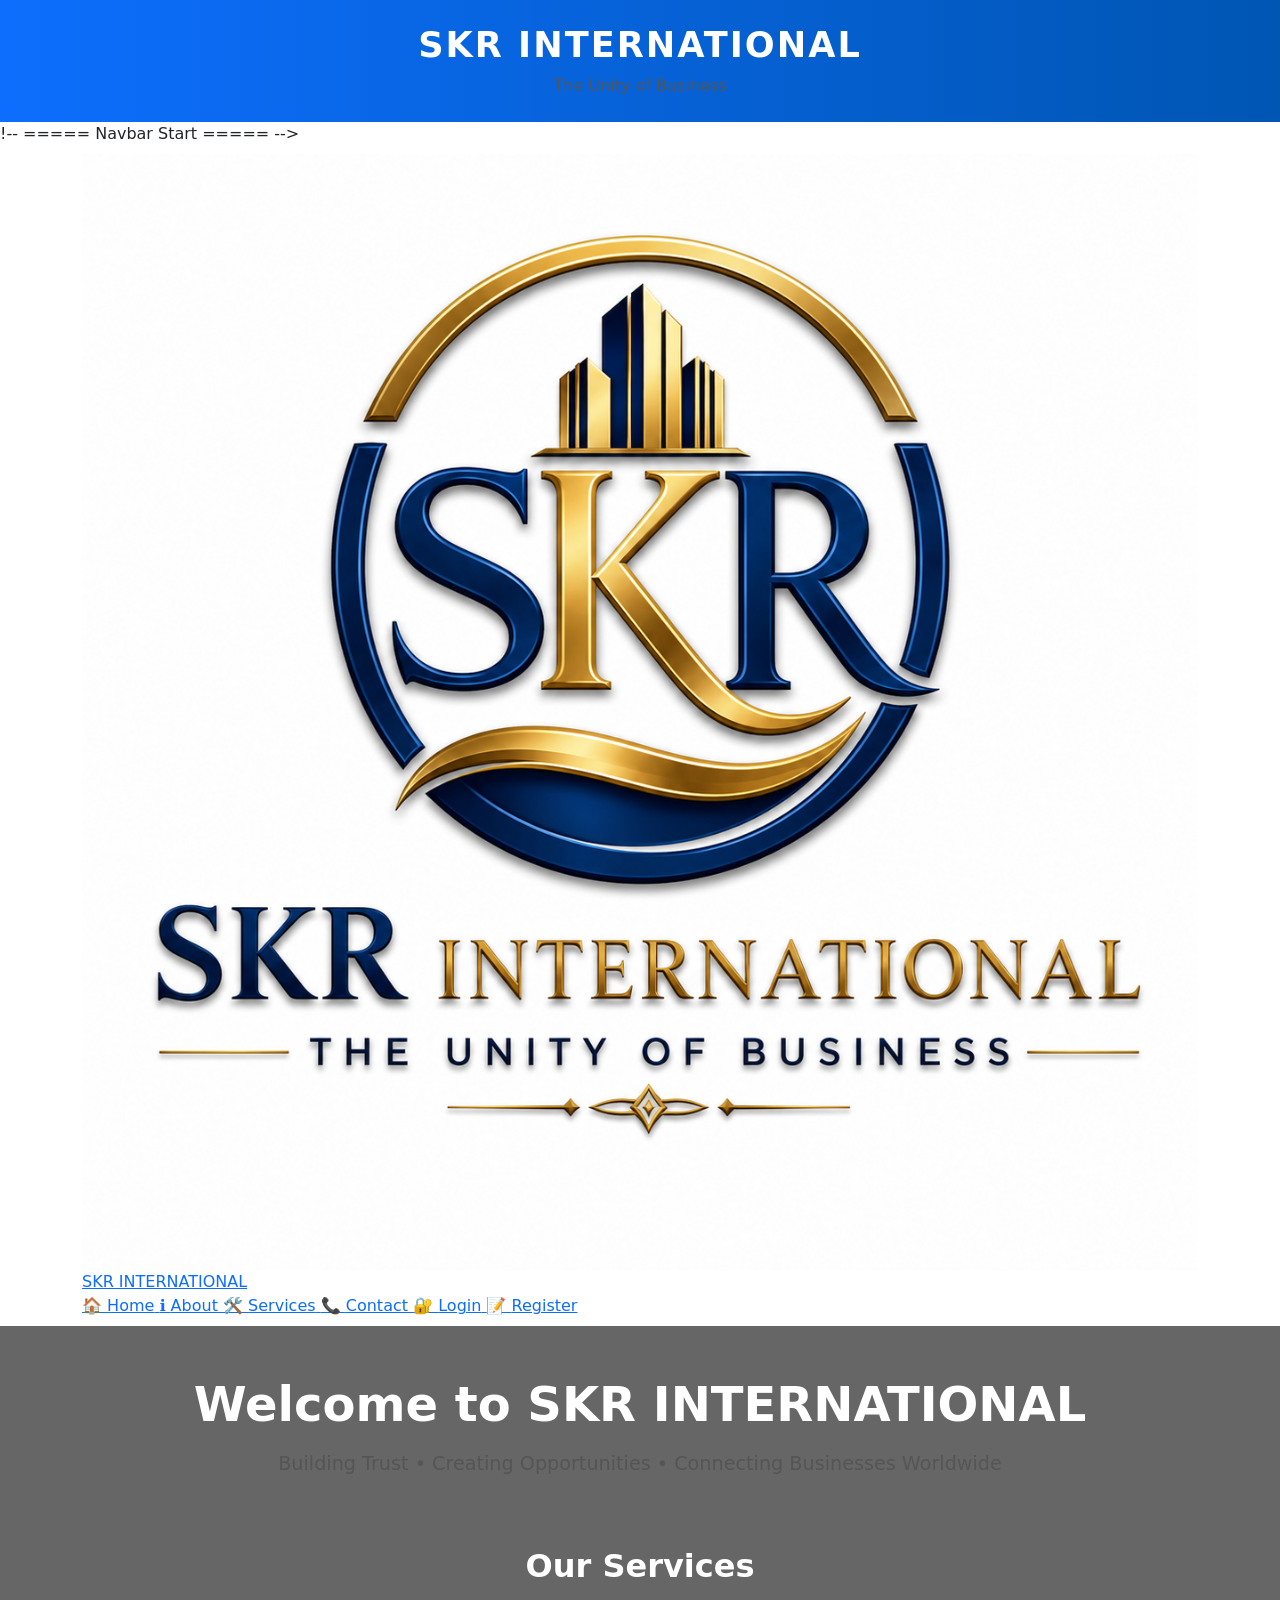
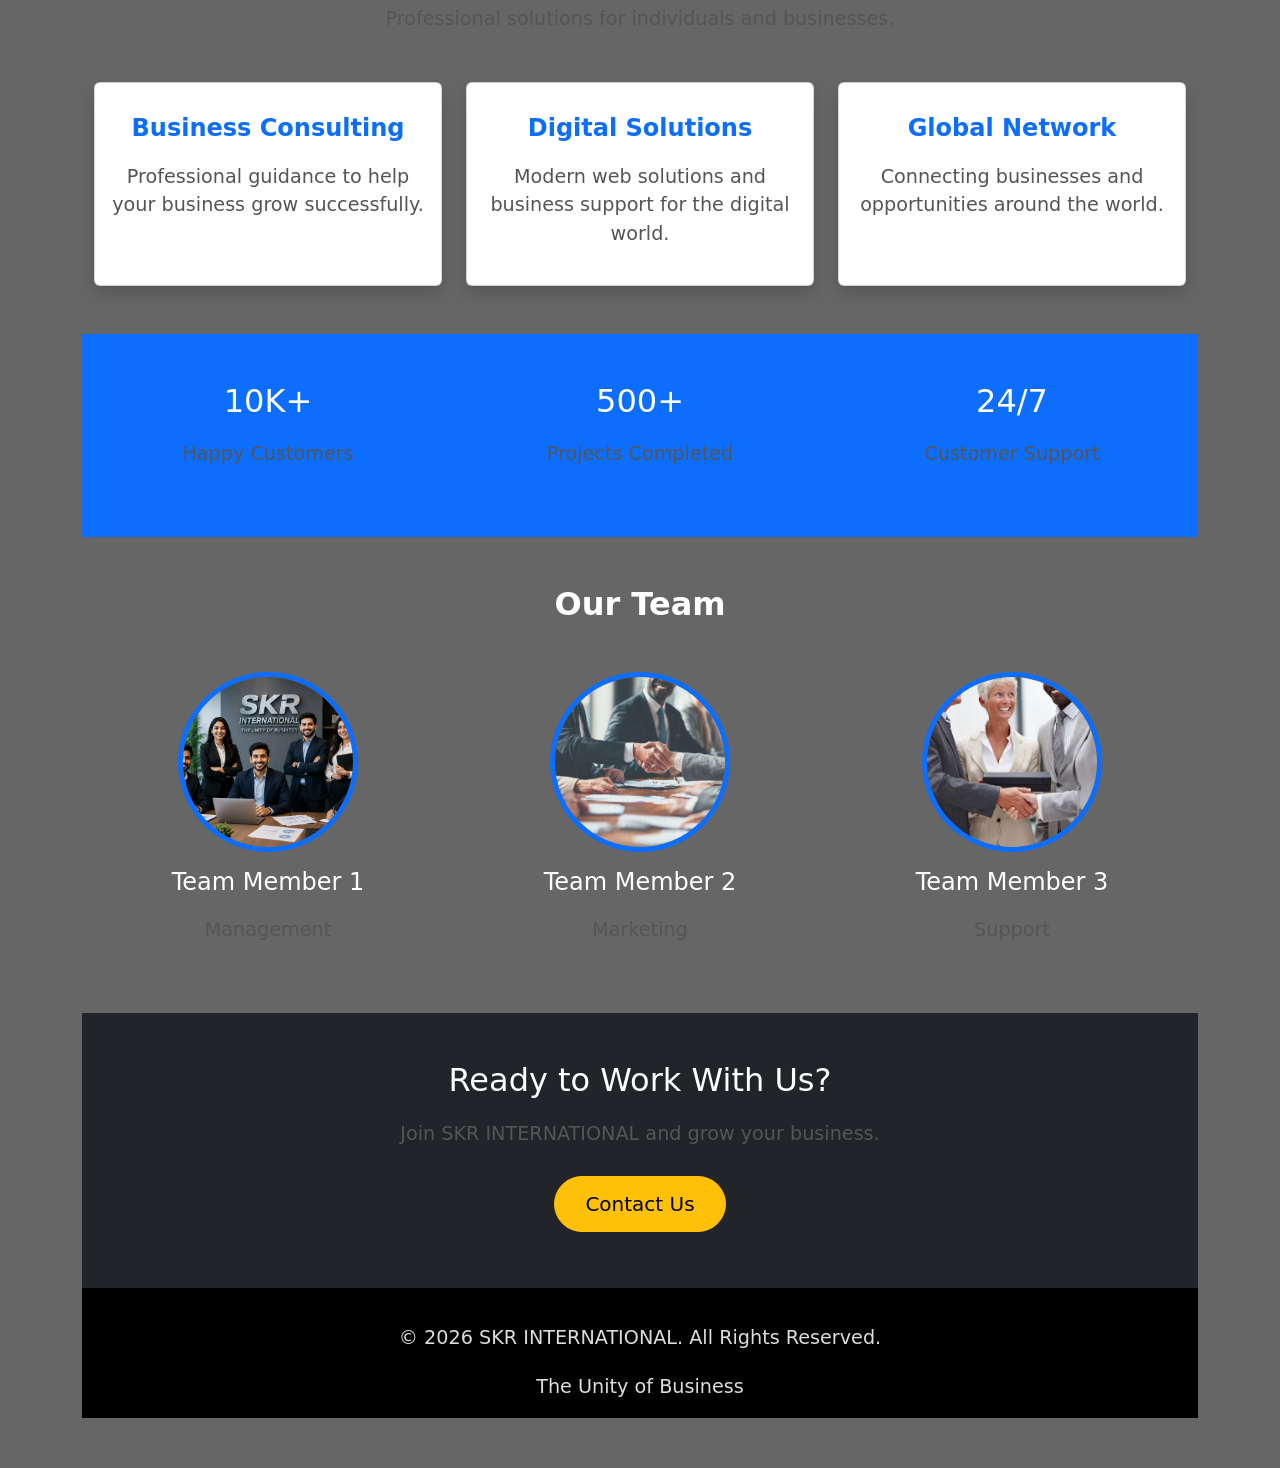
==== commit 44631b1e: "Implement navigation bar in index.html Added a navigation bar with links to Home, About, Services, C" ====
--- a/index.html
+++ b/index.html
@@ -22,7 +22,56 @@
 </div>
 </header>
 
-
+!-- ===== Navbar Start ===== -->
+
+<nav class="navbar">
+
+<div class="container">
+
+<a href="index.html" class="logo">
+<img src="images/logo.png" alt="Logo">
+<span>SKR INTERNATIONAL</span>
+</a>
+
+<div class="nav-icons">
+
+<a href="index.html" title="Home">
+🏠
+<span>Home</span>
+</a>
+
+<a href="about.html" title="About">
+ℹ️
+<span>About</span>
+</a>
+
+<a href="services.html" title="Services">
+🛠️
+<span>Services</span>
+</a>
+
+<a href="contact.html" title="Contact">
+📞
+<span>Contact</span>
+</a>
+
+<a href="login.html" title="Login">
+🔐
+<span>Login</span>
+</a>
+
+<a href="register.html" title="Register">
+📝
+<span>Register</span>
+</a>
+
+</div>
+
+</div>
+
+</nav>
+
+<!-- ===== Navbar End ===== -->
 
 <!-- Hero -->
 <section class="hero">
